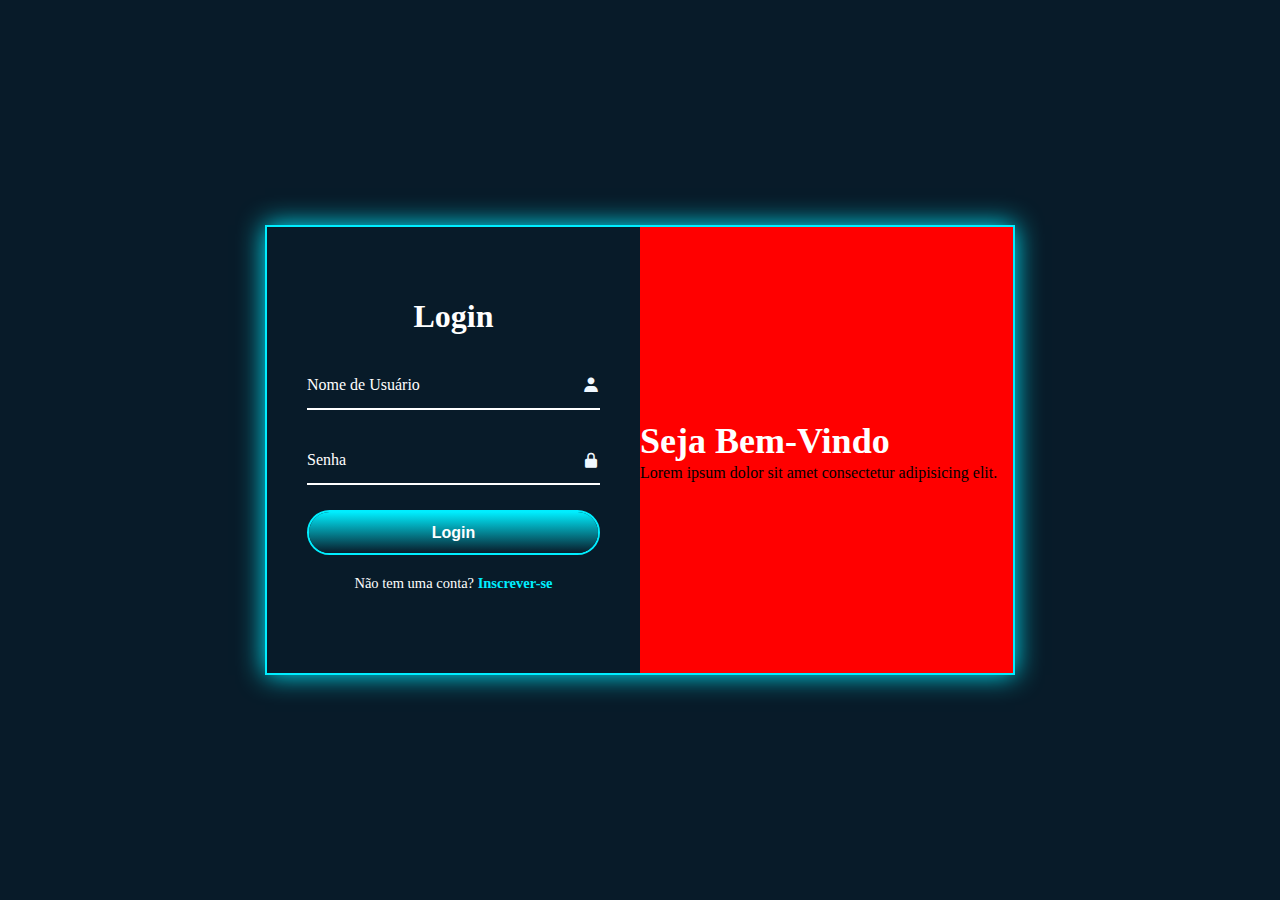
==== entrar.html @ 5bedae7f "Add files via upload" ====
<!DOCTYPE html>
<html lang="pt-br">
<head>
    <meta charset="UTF-8">
    <meta name="viewport" content="width=device-width, initial-scale=1.0">
    <title>Entrar</title>
    <link rel="stylesheet" href="entrar.css">

    <link href='https://unpkg.com/boxicons@2.1.4/css/boxicons.min.css' rel='stylesheet'>
</head>
<body>
    
    <div class="wrapper">
        <div class="form-box login">
            <h2>Login</h2>
            <form action="#">
                <div class="input-box">
                    <input type="text" required>
                    <label>Nome de Usuário</label>
                    <i class='bx bxs-user'></i>
                </div>

                <div class="input-box">
                    <input type="password" required>
                    <label>Senha</label>
                    <i class='bx bxs-lock-alt'></i>
                </div>

                <button type="submit" class="btn">Login</button>

                <div class="logreg-link">
                    <p>Não tem uma conta? <a href="#" class="register-link">Inscrever-se</a></p>
                </div>
            </form>
        </div>

        <div class="info-text login">
            <h2>Seja Bem-Vindo</h2>
            <p>Lorem ipsum dolor sit amet consectetur adipisicing elit.</p>
        </div>

    </div>

</body>
</html>
---- entrar.css ----
*{
    margin: 0;
    padding: 0;
    box-sizing: border-box;

}

body{
    display: flex;
    justify-content: center;
    align-items: center;
    min-height: 100vh;
    background: #081b29;
}

.wrapper{
    position: relative;
    width: 750px;
    height: 450px;
    background: transparent;
    border: 2px solid #0ef;
    box-shadow: 0 0 25px #0ef;
}

 .wrapper .form-box{
    position: absolute;
    top: 0;
    width: 50%;
    height: 100%;
    display: flex;
    flex-direction: column;
    justify-content: center;

}

.wrapper .form-box.login{
    left: 0;
    padding: 0 40px;

}

.form-box h2{
    font-size: 32px;
    color: white;
    text-align: center;
}

.form-box .input-box{
    position: relative;
    width: 100%;
    height: 50px;
    margin: 25px  0;

}

.input-box input{
    width: 100%;
    height: 100%;
    background: transparent;
    border: none;
    outline: none;
    border-bottom: 2px solid white;
    padding-right: 23px;
    font-size: 16px;
    color: white;
    font-weight: 500;
    transition: .5s;
}

.input-box input:focus,
.input-box input:valid{
    border-bottom-color: #0ef;
}

.input-box label{
    position: absolute;
    top: 50%;
    left: 0;
    transform: translateY(-50%);
    font-size: 16px;
    color: white;
    pointer-events: none;
    transition: .5s;
}

.input-box input:focus~label,
.input-box input:valid~label{
    top: -5px;
    color: #0ef;
}

.input-box i{
    position: absolute;
    top: 50%;
    right: 0;
    transform: translateY(-50%);
    font-size: 18px;
    color: aliceblue;
    transition: .5s;
}

.input-box input:focus~i,
.input-box input:valid~i{
    color: #0ef;
}

.btn {
    position: relative;
    width: 100%;
    height: 45px;
    background: transparent;
    border: 2px solid #0ef;
    outline: none;
    border-radius: 40px;
    cursor: pointer;
    font-size: 16px;
    color: white;
    font-weight: 600;
    z-index: 1;
    overflow: hidden;

}

.btn::before{
    content: '';
    position: absolute;
    top: -100%;
    left: 0;
    width: 100%;
    height: 300%;
    background: linear-gradient(#081b29, #0ef , #081b29 , #0ef);
    z-index: -1;
    transition: .5s;
}

.btn:hover::before{
    top: 0;
}

.form-box .logreg-link{
    font-size: 14.5px;
    color: white;
    text-align: center;
    margin: 20px 0 10px;

}

.logreg-link p a{
    color: #0ef;
    text-decoration: none;
    font-weight: 600;
}

.logreg-link p a:hover{
    text-decoration: underline;
}

.wrapper .info-text{
    position: absolute;
    top: 0;
    width: 50%;
    height: 100%;
    background: red;
    display: flex;
    flex-direction: column;
    justify-content: center;

}

.wrapper .info-text.login{
    right: 0;

}

.info-text h2{
    font-size: 36px;
    color: white;
    line-height: 1.3;
    


}
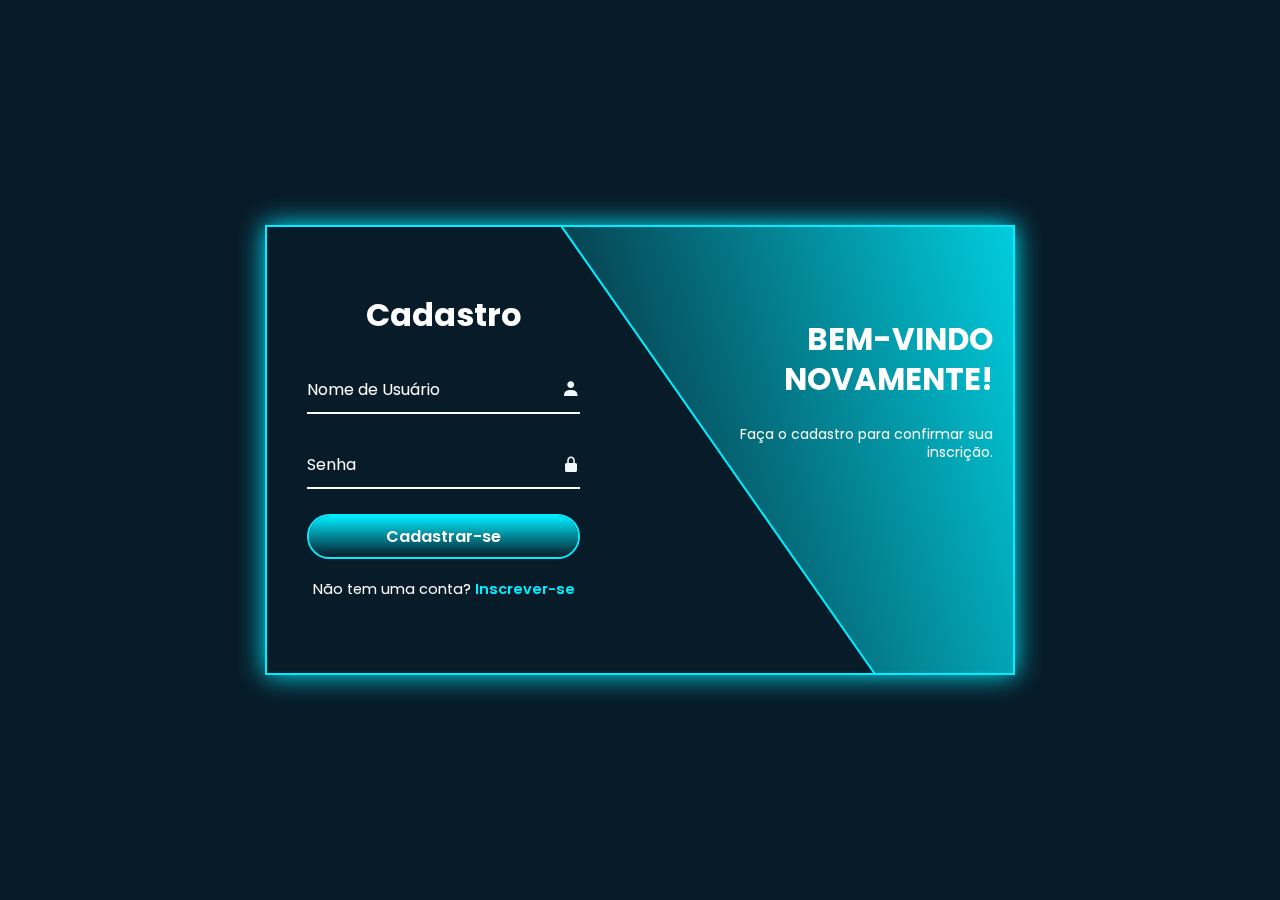
==== commit a1d8ace5: "Add files via upload" ====
--- a/entrar.html
+++ b/entrar.html
@@ -11,35 +11,80 @@
 <body>
     
     <div class="wrapper">
+        <span class="bg-animated"></span>
+        <span class="bg-animated2"></span>
+
         <div class="form-box login">
-            <h2>Login</h2>
-            <form action="#">
-                <div class="input-box">
+            <h2 class="animation"  style="--i:0; --j:21;">Cadastro</h2>
+
+            <form action="login.html" target="_blank">
+
+                <div class="input-box animation"  style="--i:1; --j:22;">
                     <input type="text" required>
                     <label>Nome de Usuário</label>
                     <i class='bx bxs-user'></i>
                 </div>
 
-                <div class="input-box">
+                <div class="input-box animation"  style="--i:2; --j:23;">
                     <input type="password" required>
                     <label>Senha</label>
                     <i class='bx bxs-lock-alt'></i>
                 </div>
 
-                <button type="submit" class="btn">Login</button>
+                <button type="submit" class="btn animation "  style="--i:3; --j:24;">Cadastrar-se</button>
 
-                <div class="logreg-link">
+                <div class="logreg-link animation" style="--i:4; --j:25;">
                     <p>Não tem uma conta? <a href="#" class="register-link">Inscrever-se</a></p>
+                </div>
+
+            </form>
+
+        </div>
+        <div class="info-text login">
+            <h2 class="animation" style="--i:0; --j:20;">Bem-Vindo<br><span>Novamente!</span></h2>
+            <p class="animation" style="--i:1; --j:21;">Faça o cadastro para confirmar sua inscrição.</p>
+        </div>
+
+
+        <div class="form-box register">
+            <h2 class="animation" style="--i:17; --j:0; ">Inscrever-se</h2>
+
+            <form action="inscrever.html" target="_blank">
+                
+                <div class="input-box animation" style="--i:18; --j:1;"  >
+                    <input type="text" required>
+                    <label>Nome de Usuário</label>
+                    <i class='bx bxs-user'></i>
+                </div>
+
+                <div class="input-box animation" style="--i:19; --j:2;">
+                    <input type="text" required>
+                    <label>E-mail</label>
+                    <i class='bx bxs-envelope'></i>
+                </div>
+
+                <div class="input-box animation" style="--i:20; --j:3;">
+                    <input type="password" required>
+                    <label>Senha</label>
+                    <i class='bx bxs-lock-alt'></i>
+                </div>
+
+                <button type="submit" class="btn animation" style="--i:21; --j:4;">Inscrever-se</button>
+
+                <div class="logreg-link animation" style="--i:22; --j:5;">
+                    <p>Já possui uma conta? <a href="#" class="login-link">Login</a></p>
                 </div>
             </form>
         </div>
 
-        <div class="info-text login">
-            <h2>Seja Bem-Vindo</h2>
-            <p>Lorem ipsum dolor sit amet consectetur adipisicing elit.</p>
+        <div class="info-text register">
+            <h2 class="animation"  style="--i:17; --j:0;">Faça Aqui<br><span>Seu Cadastro!</span></h2>
+            <p class="animation"  style="--i:18; --j:1;">Inscreva-se para receber nossas Promoções.</p>
         </div>
 
     </div>
 
+    <script src="script.js"></script>
+
 </body>
 </html>--- a/entrar.css
+++ b/entrar.css
@@ -1,8 +1,9 @@
+@import url('https://fonts.googleapis.com/css2?family=Poppins:wght@200;400;700&display=swap');
 *{
     margin: 0;
     padding: 0;
     box-sizing: border-box;
-
+    font-family: 'Poppins', sans-serif;
 }
 
 body{
@@ -20,6 +21,8 @@
     background: transparent;
     border: 2px solid #0ef;
     box-shadow: 0 0 25px #0ef;
+    overflow: hidden;
+   
 }
 
  .wrapper .form-box{
@@ -35,9 +38,51 @@
 
 .wrapper .form-box.login{
     left: 0;
-    padding: 0 40px;
-
-}
+    padding: 0 60px 0 40px;
+}
+
+.wrapper .form-box.login .animation{
+    transform: translateX(0);
+    opacity: 1;
+    filter: blur(0);
+    transition:.7s ease;
+    transition-delay: calc(.1s * var(--j));
+}
+
+.wrapper.active .form-box.login .animation{
+
+    transform: translateX(-120%);
+    opacity: 0;
+    filter: blur(10px);
+    transition-delay: calc(.1s * var(--i));
+}
+
+.wrapper .form-box.register{
+    right: 0;
+    padding: 0 40px 0 60px;
+    pointer-events: none;
+
+}
+
+.wrapper.active .form-box.register{
+    pointer-events: auto;
+}
+
+.wrapper .form-box.register .animation{
+    transform: translateX(120%);
+    opacity: 0;
+    filter: blur(10px);
+    transition: .7s;
+    transition-delay: calc(.1s * var(--j));
+}
+
+.wrapper.active .form-box.register .animation{
+    transform: translateX(0);
+    opacity: 1;
+    filter: blur(0);
+    transition-delay: calc(.1s * var(--i));
+}
+
 
 .form-box h2{
     font-size: 32px;
@@ -158,9 +203,8 @@
 .wrapper .info-text{
     position: absolute;
     top: 0;
-    width: 50%;
+    width: 60%;
     height: 100%;
-    background: red;
     display: flex;
     flex-direction: column;
     justify-content: center;
@@ -169,14 +213,116 @@
 
 .wrapper .info-text.login{
     right: 0;
-
-}
+    text-align: right;
+    padding: 0 20px 100px 150px;
+    
+}
+
+
+.wrapper .info-text.login .animation{
+    transform: translateX(0);
+    opacity: 1;
+    filter: blur(0);
+    transition:.7s ease;
+    transition-delay: calc(.1s * var(--j));
+}
+
+.wrapper.active .info-text.login .animation{
+
+    transform: translateX(120%);
+    opacity: 0;
+    filter: blur(10px);
+    transition-delay: calc(.1s * var(--i));
+}
+
+
+
+.wrapper .info-text.register{
+    left: 0;
+    text-align: left;
+    padding: 0 150px 60px 20px;
+    pointer-events: none;
+
+}
+
+.wrapper.active .info-text.register{
+    pointer-events: auto;
+}
+
+.wrapper .info-text.register .animation{
+    transform: translateX(-120%);
+    opacity: 0;
+    filter: blur(10px);
+    transition: .7s ease;
+    transition-delay: calc(.1s * var(--j));
+}
+
+.wrapper.active .info-text.register .animation{
+    transform: translateX(0);
+    opacity: 1;
+    filter: blur(0);
+    transition-delay: calc(.1s * var(--i));
+}
+
+
 
 .info-text h2{
-    font-size: 36px;
+    font-size: 31px;
     color: white;
     line-height: 1.3;
-    
-
-
+    text-transform: uppercase;
+    padding: 0 0 25px
+    
+    
+}
+
+.info-text p{
+    font-size: 14px;
+    color: white;
+    line-height: 1.3;
+    padding: 0 0 20px;
+    
+
+}
+
+.wrapper .bg-animated{
+    position: absolute;
+    top: -4px;
+    right: 0;
+    width: 850px;
+    height: 650px;
+    background: linear-gradient(45deg, #081b29, #0ef );
+    border-bottom: 3px solid #0ef;
+    transform: rotate(10deg) skewY(45deg);
+    transform-origin: bottom right;
+    transition: 1.5s ease;
+    transition-delay: 1.5s;
+    
+}
+
+
+
+.wrapper.active .bg-animated{
+    transform: rotate(0) skewY(0);
+    transition-delay: .5s;
+}
+
+.wrapper .bg-animated2{
+    position: absolute;
+    top: 100%;
+    left: 250px;
+    width: 850px;
+    height: 800px;
+    background: #081b29;
+    border-top: 3px solid #0ef;
+    transform: rotate(0) skewY(0);
+    transform-origin: bottom left;
+    transition: 1.5s ease;
+    transition-delay: .5s ;
+   
+}
+
+.wrapper.active .bg-animated2{
+    transform: rotate(-11deg) skewY(-45deg);
+    transition-delay: 1.1s;
 }